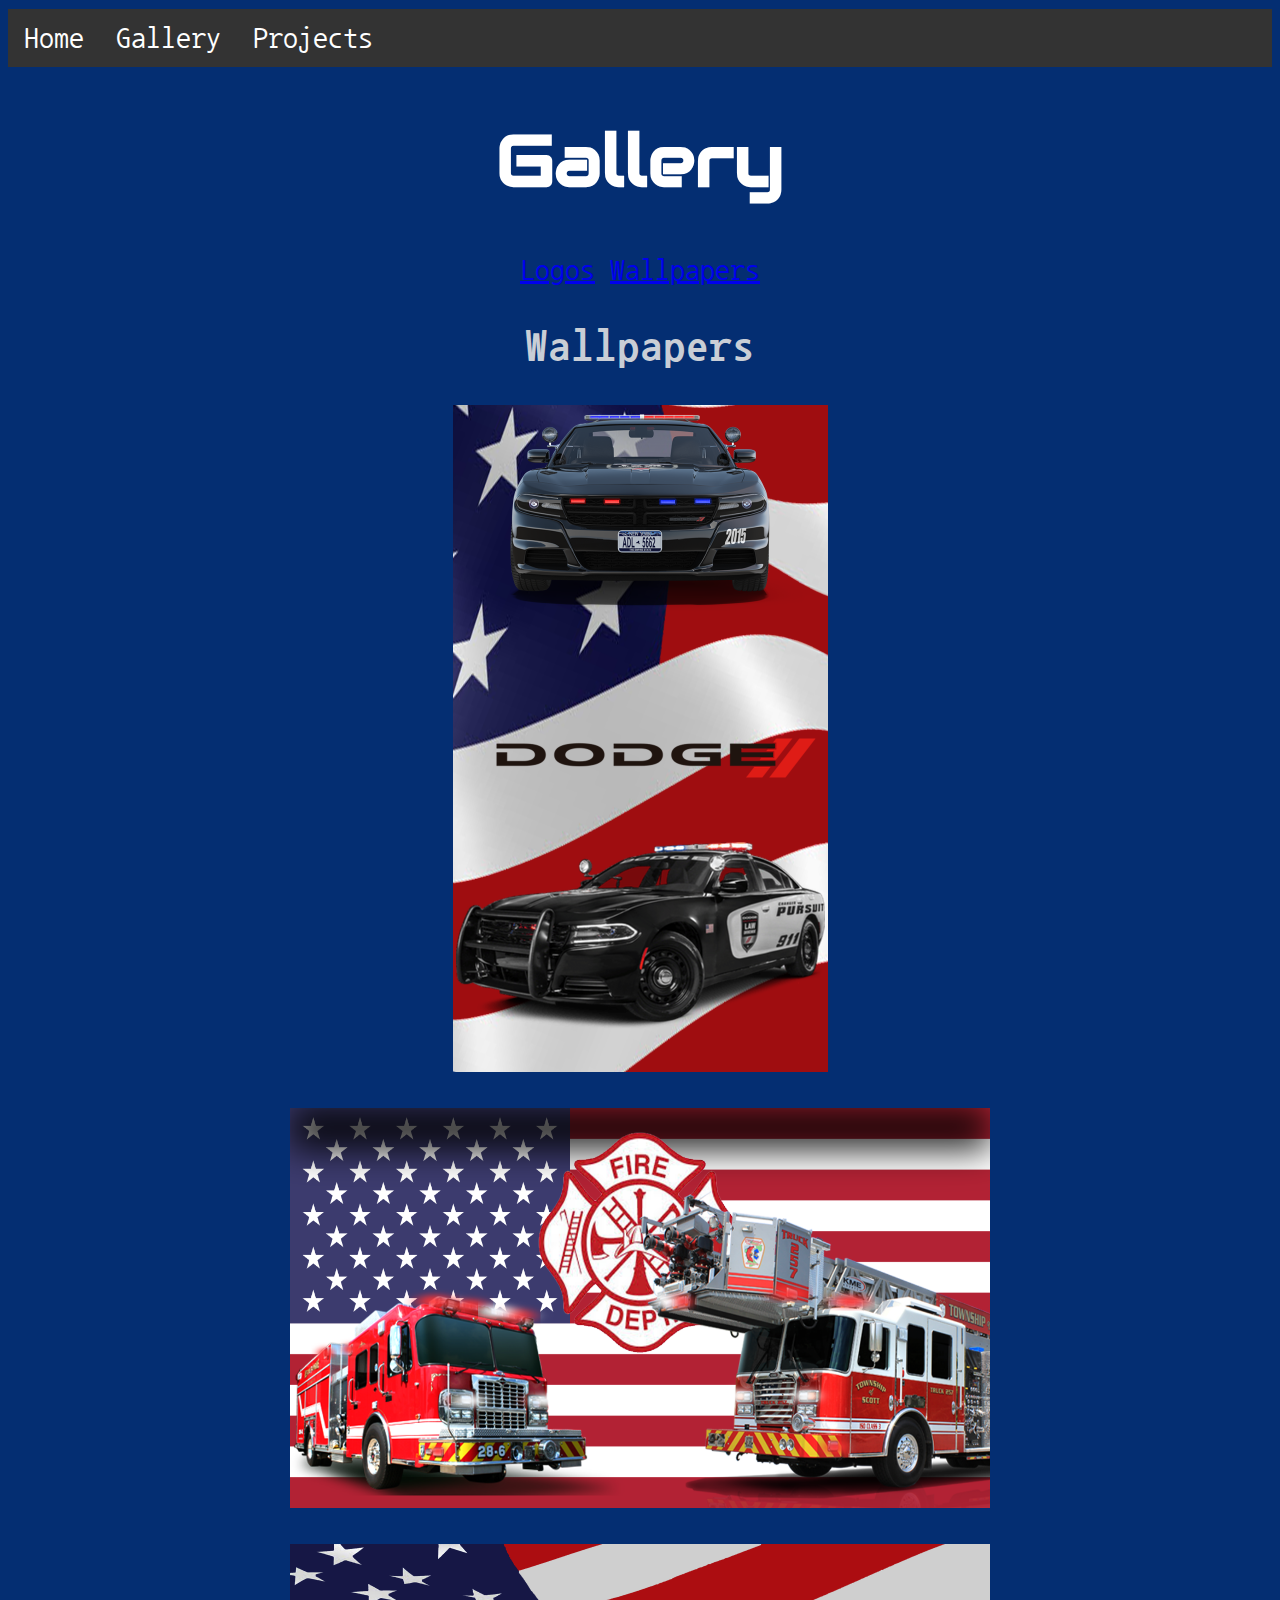
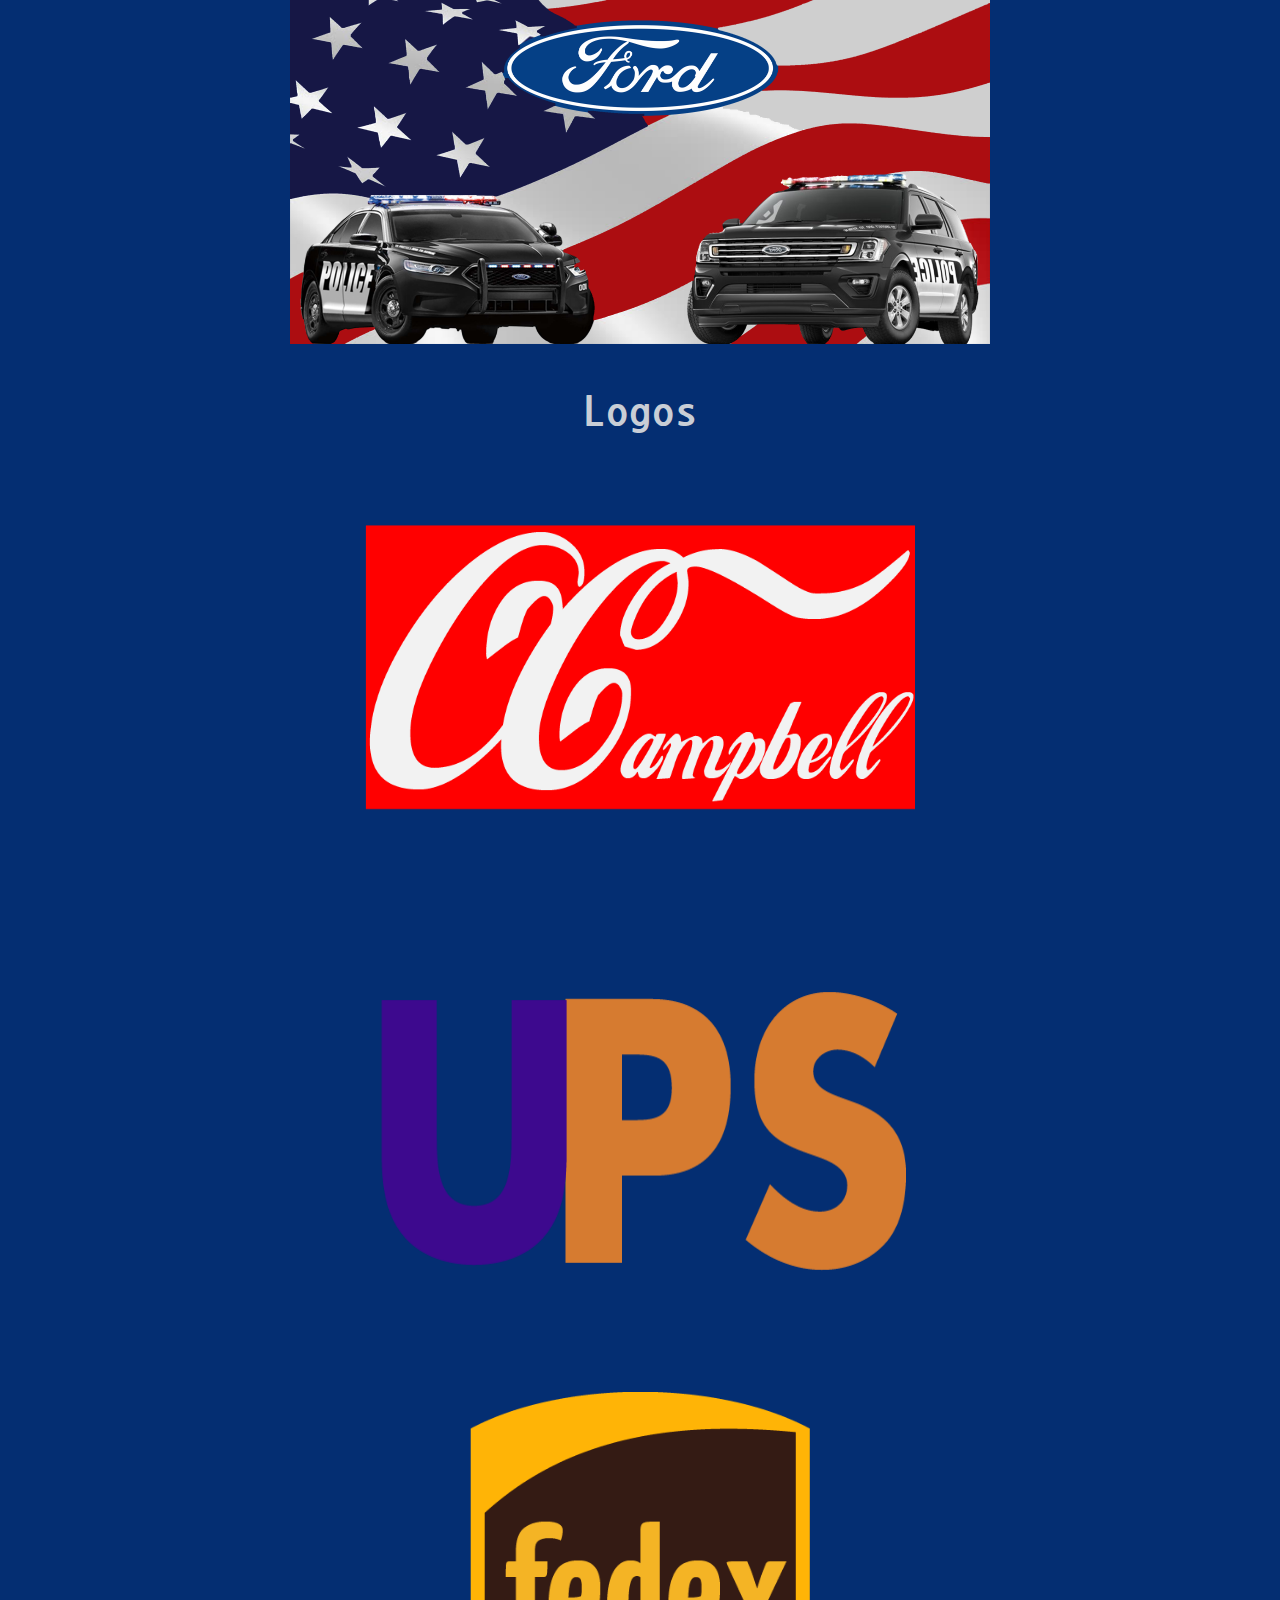
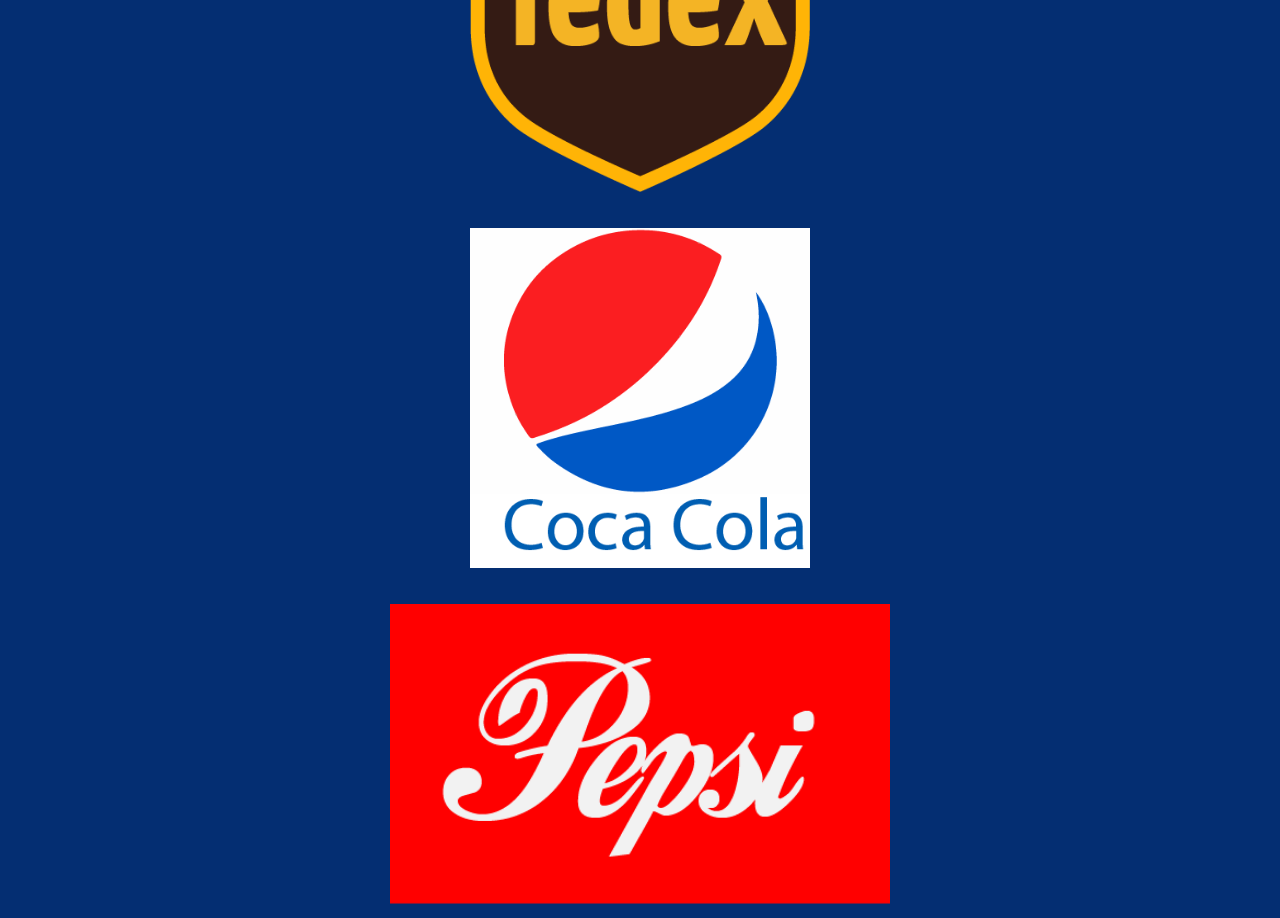
==== gallery.html @ 58cacffe "Created Initial website" ====
<!DOCTYPE html>
<html>
<head>
	<title>Gallery</title>
	<link href="https://fonts.googleapis.com/css?family=Audiowide" rel="stylesheet">
	<link rel="stylesheet" type="text/css" href="gallery.css">
</head>
<body>
	<link href="https://fonts.googleapis.com/css?family=Nanum+Gothic+Coding" rel="stylesheet">
	<ul>
			<li><a href="index.html">Home</a></li>
			<li><a href="gallery.html">Gallery</a></li>
			<li><a href="projects.html">Projects</a></li>

		</ul>
<h1>Gallery</h1>
<a href="#Logos">Logos</a>
<a href="#Wallpapers">Wallpapers</a>
	<div id="Wallpapers">
	<h2>Wallpapers</h2>
	</div>
<img src="Dodge.png" width="375" height="667">
<p></p>
<img src="TruckWallpaper.png" width="700" height="400">
<p></p>
<img src="FordWallpaper.png" width="700" height="400">
	<div id="Logos">
	<h2>Logos</h2>
	</div>
<img src="OllieCoke.png" width="550" height="450">
<p></p>
<img src="UPS.png" width="550" height="400">
<p></p>
<img src="FedexUPS.png" width="340" height="400">
<p></p>
<img src="PepsiCoke.png" width="340" height="340">
<p></p>
<img src="CokePepsi.png" width="500" height="300">



</html>
---- gallery.css ----
ul{
	list-style-type: none;
	margin: 0;
	padding: 0;
	overflow: hidden;
	background-color: #333;
	

}

li{
	float: left;
}

li a{ 
display: block;
color: white;
text-align: center;
padding: 14px 16px;
text-decoration: none;
 }

h1 {
	font-size: 72px;
	color: White;
	font-family: 'Audiowide', cursive;
	text-align: center;
}

body {
	text-align: center;
	background-color: #042e72;
	background-repeat: no-repeat; 
	background-size: 100%;
	color: #c9ced6;
	font-family: 'Nanum Gothic Coding', monospace;
	font-size: 30px;
	padding-top: 1px;


}
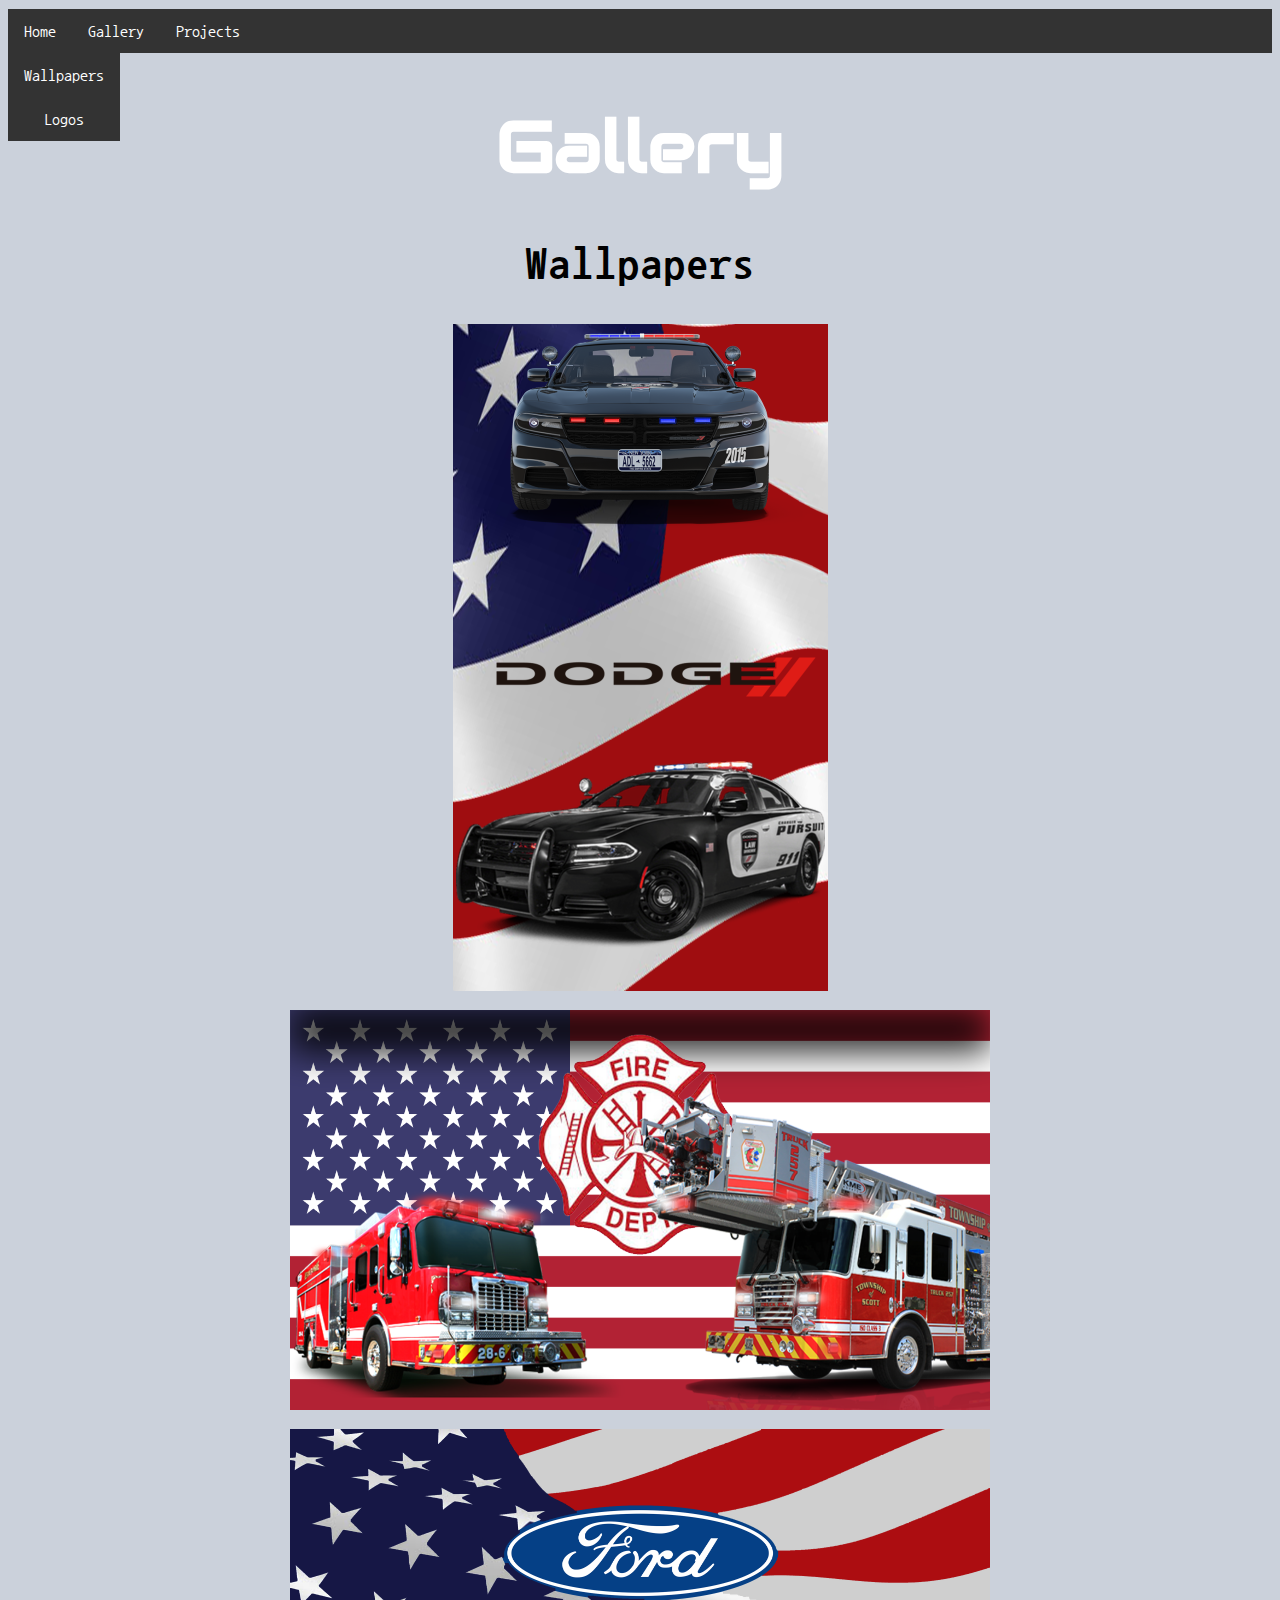
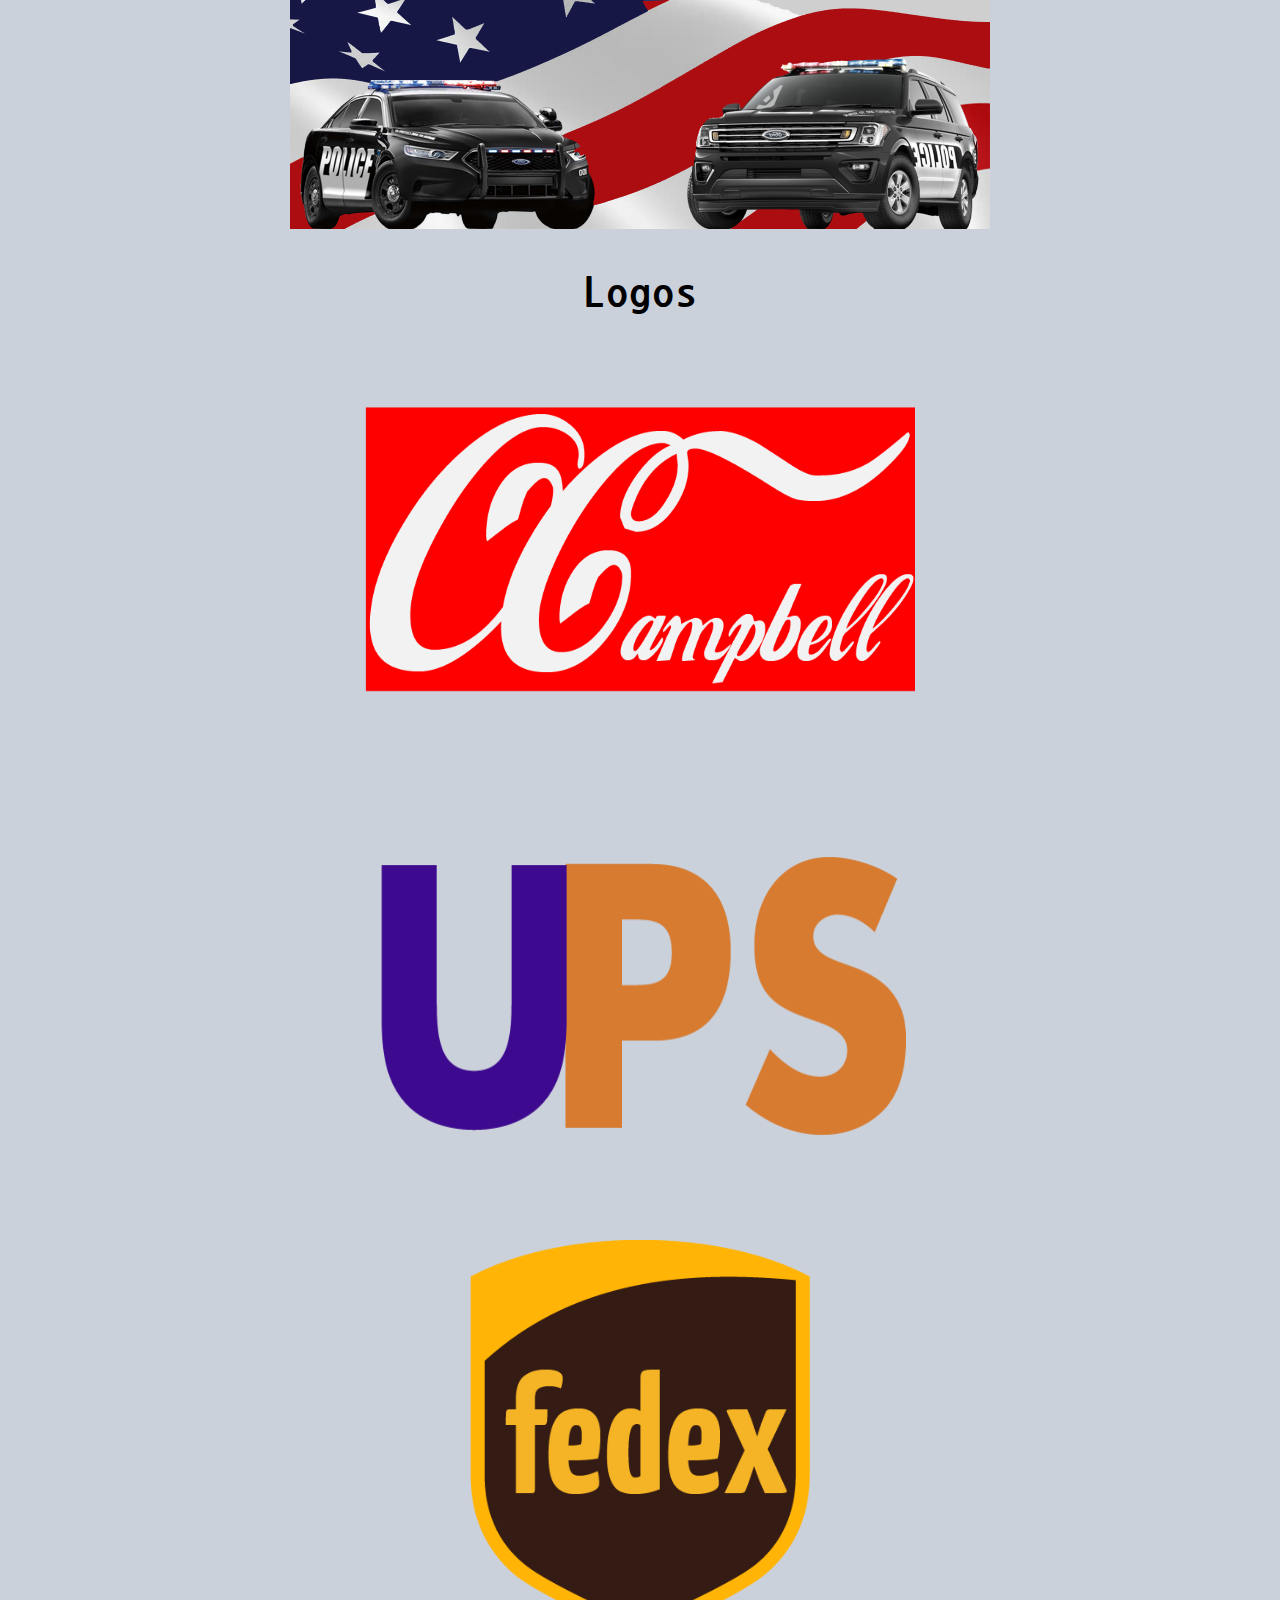
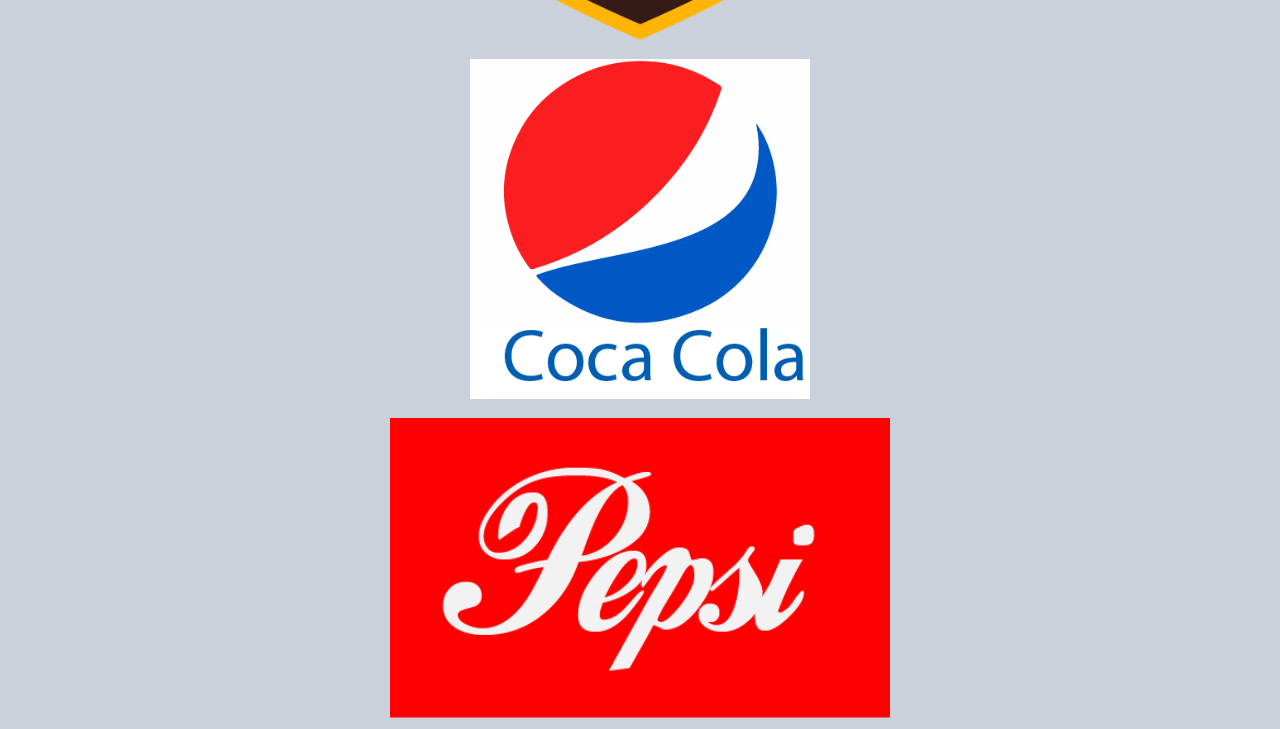
==== commit aefa2eb9: "Version 2" ====
--- a/gallery.html
+++ b/gallery.html
@@ -7,15 +7,21 @@
 </head>
 <body>
 	<link href="https://fonts.googleapis.com/css?family=Nanum+Gothic+Coding" rel="stylesheet">
+	<div id="navbar1">
 	<ul>
 			<li><a href="index.html">Home</a></li>
 			<li><a href="gallery.html">Gallery</a></li>
 			<li><a href="projects.html">Projects</a></li>
 
+	</ul>
+	</div>
+		<div id="navbar2">
+		<ul>
+			<li><a href="#Wallpapers">Wallpapers</a></li>
+			<li><a href="#Logos">Logos</a></li>
 		</ul>
+		</div>
 <h1>Gallery</h1>
-<a href="#Logos">Logos</a>
-<a href="#Wallpapers">Wallpapers</a>
 	<div id="Wallpapers">
 	<h2>Wallpapers</h2>
 	</div>
--- a/gallery.css
+++ b/gallery.css
@@ -1,3 +1,14 @@
+
+#navbar2 ul{
+	list-style-type: none;
+	margin: 0;
+	padding: 0;
+	overflow: hidden;
+	background-color: #333;
+	position: fixed;
+
+}
+
 ul{
 	list-style-type: none;
 	margin: 0;
@@ -8,7 +19,7 @@
 
 }
 
-li{
+#navbar1 li{
 	float: left;
 }
 
@@ -20,6 +31,7 @@
 text-decoration: none;
  }
 
+
 h1 {
 	font-size: 72px;
 	color: White;
@@ -29,14 +41,20 @@
 
 body {
 	text-align: center;
-	background-color: #042e72;
+	background-color: #cbd1db;
 	background-repeat: no-repeat; 
 	background-size: 100%;
-	color: #c9ced6;
+	color: #000000;
 	font-family: 'Nanum Gothic Coding', monospace;
-	font-size: 30px;
 	padding-top: 1px;
-
-
 }
 
+#Wallpapers {
+	font-size: 30px;
+	color: #000000;
+}
+
+#Logos {
+	font-size: 30px;
+	color: #000000;
+}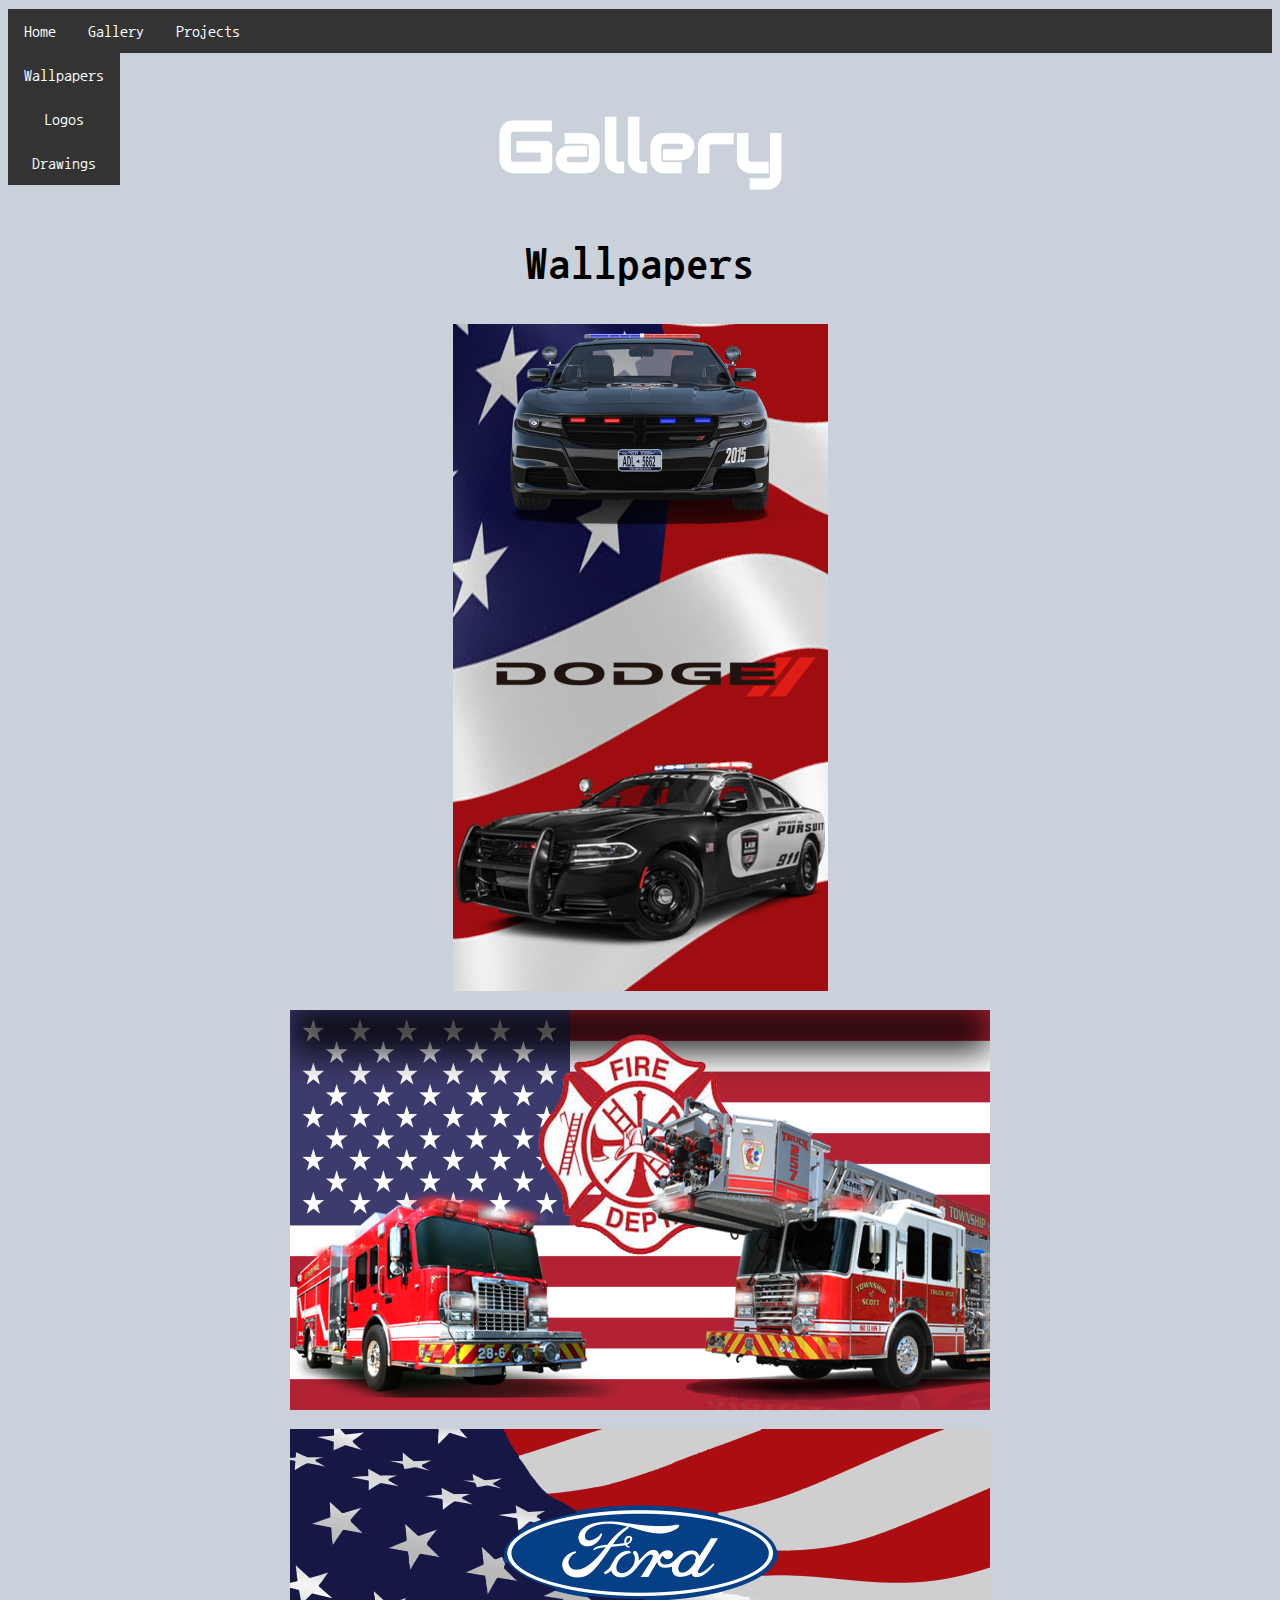
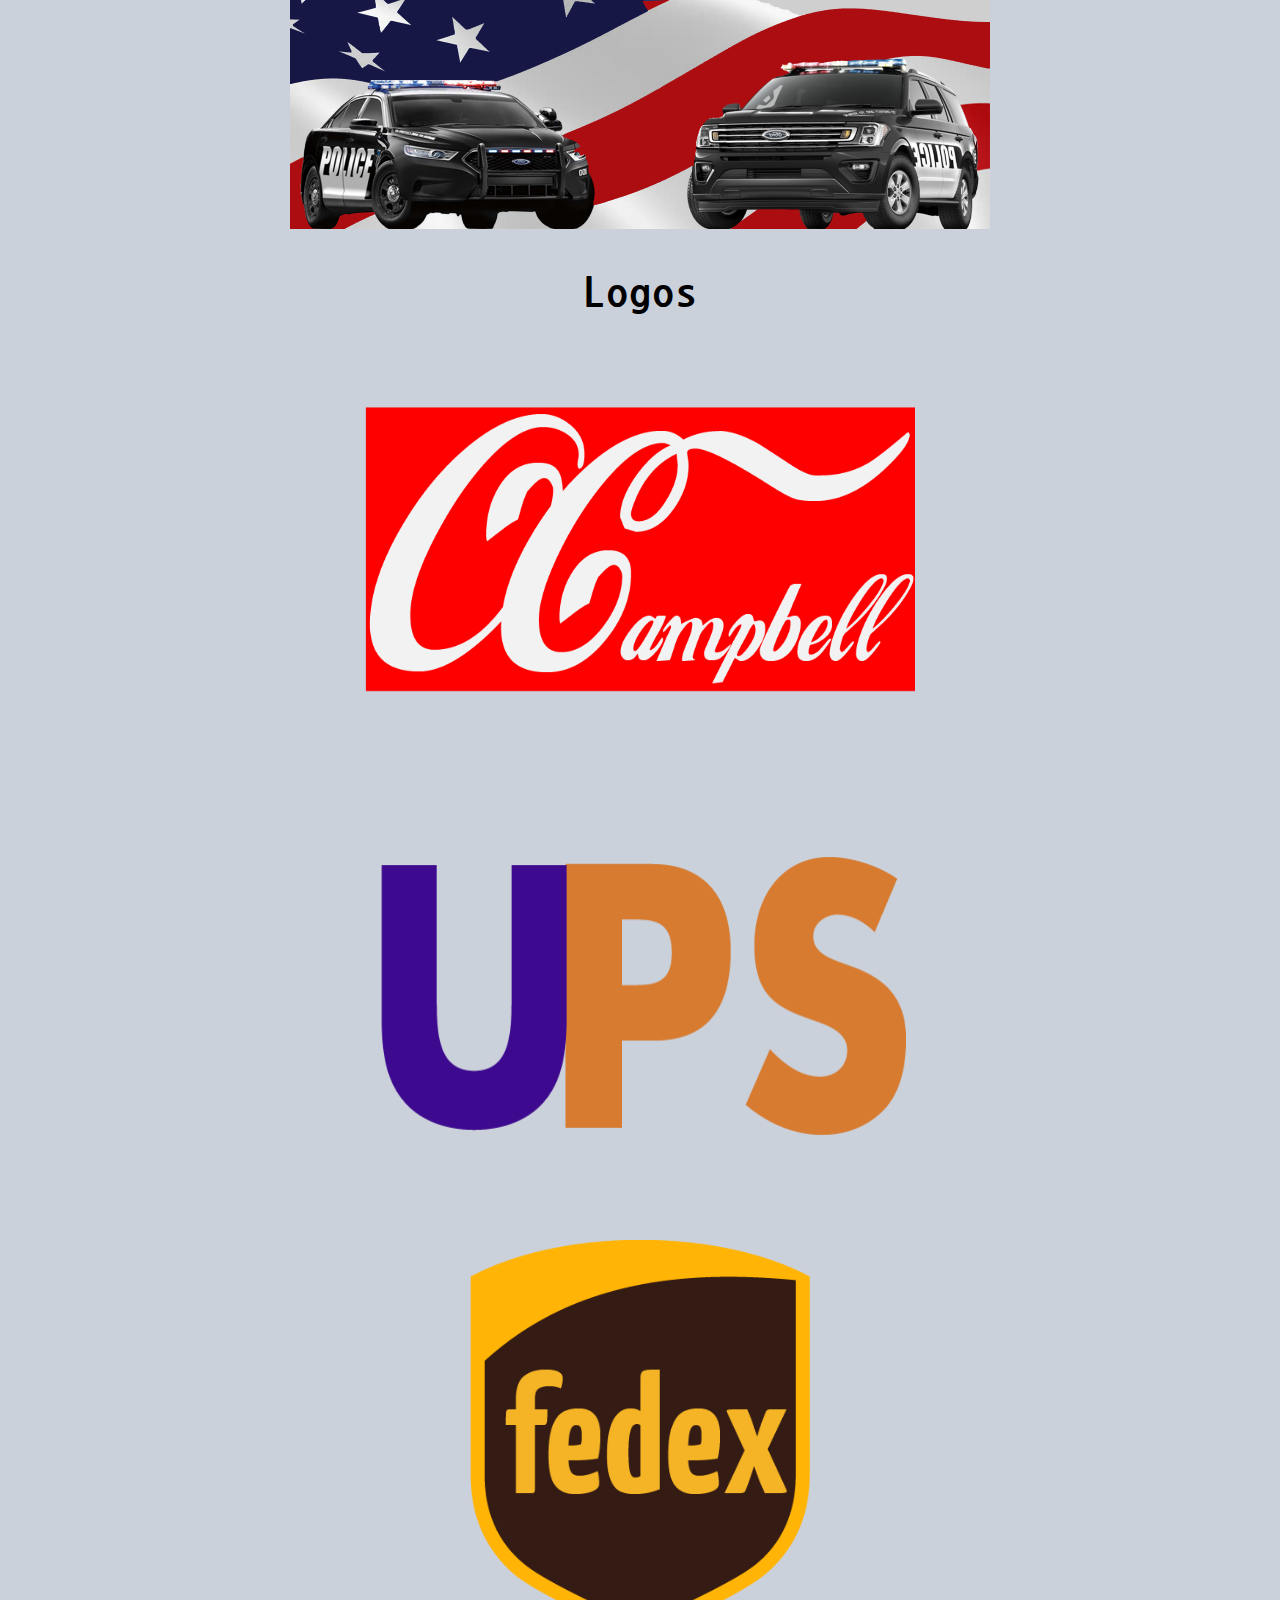
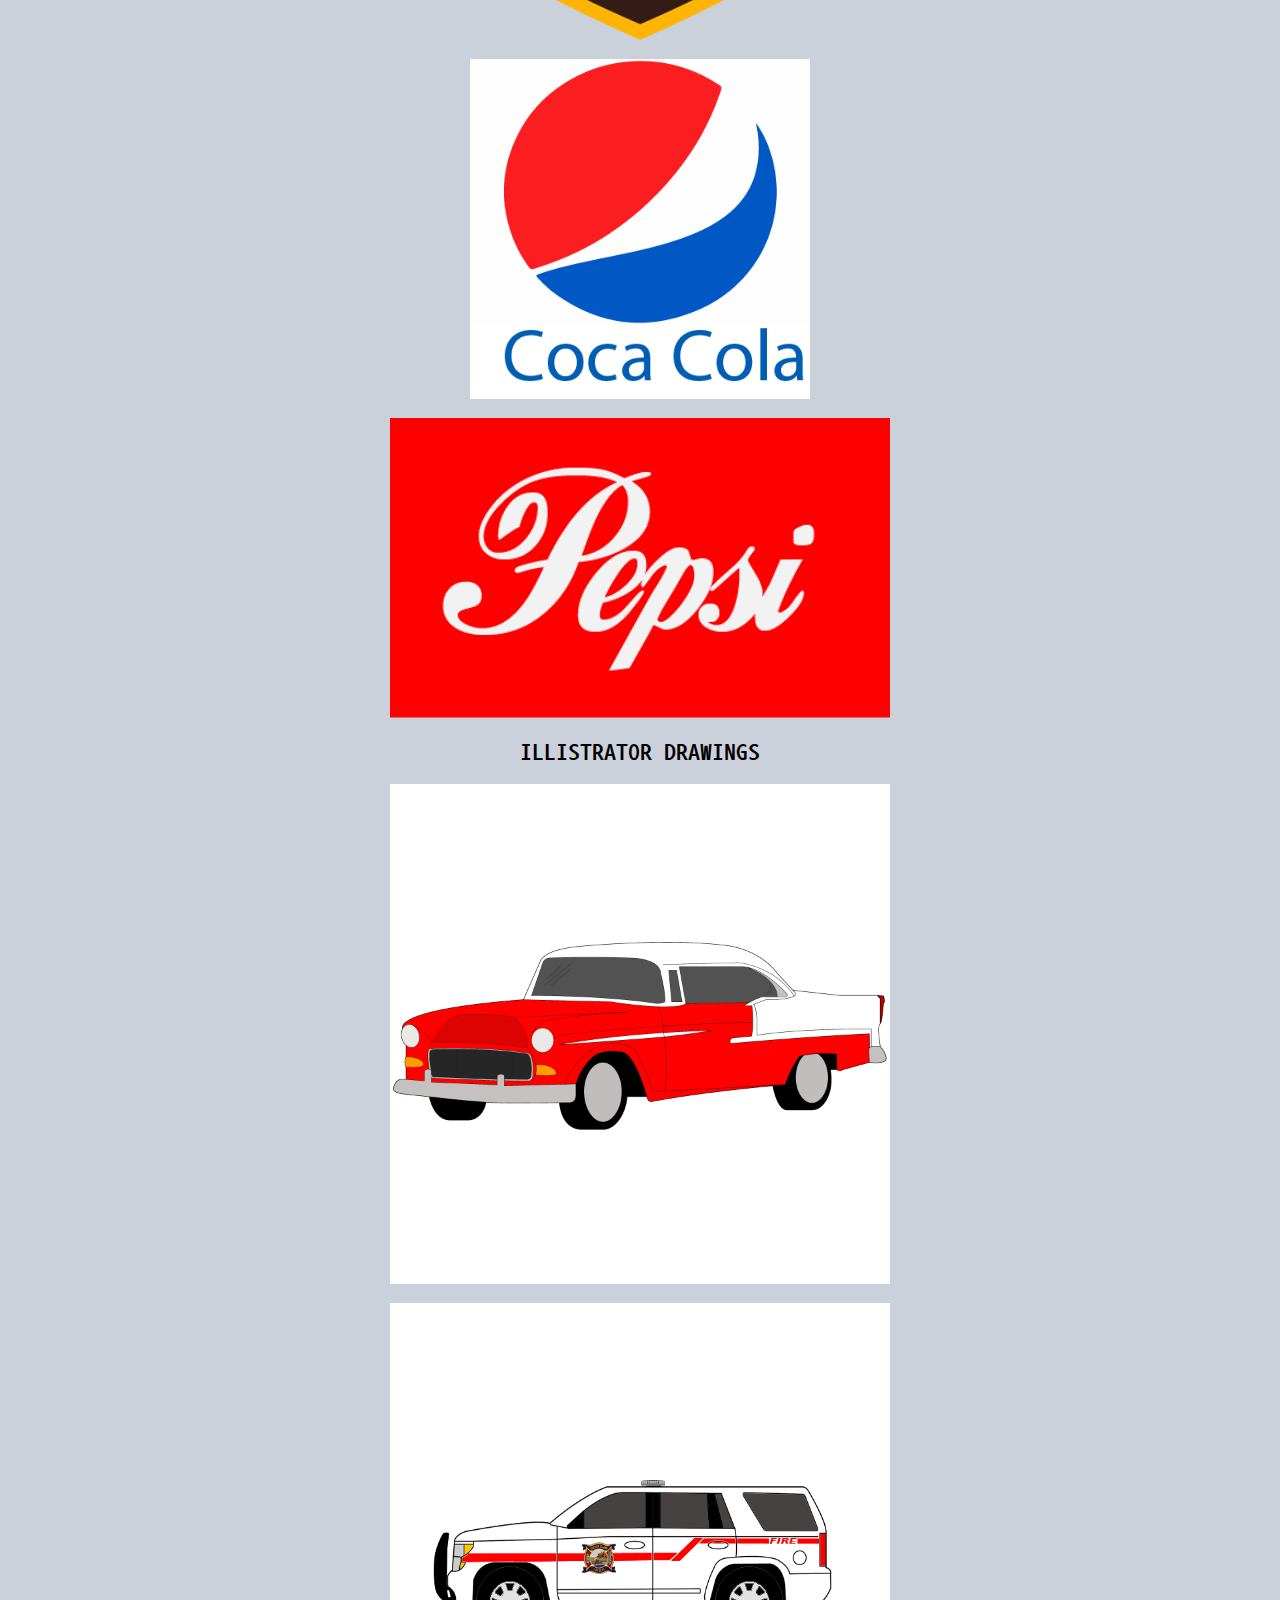
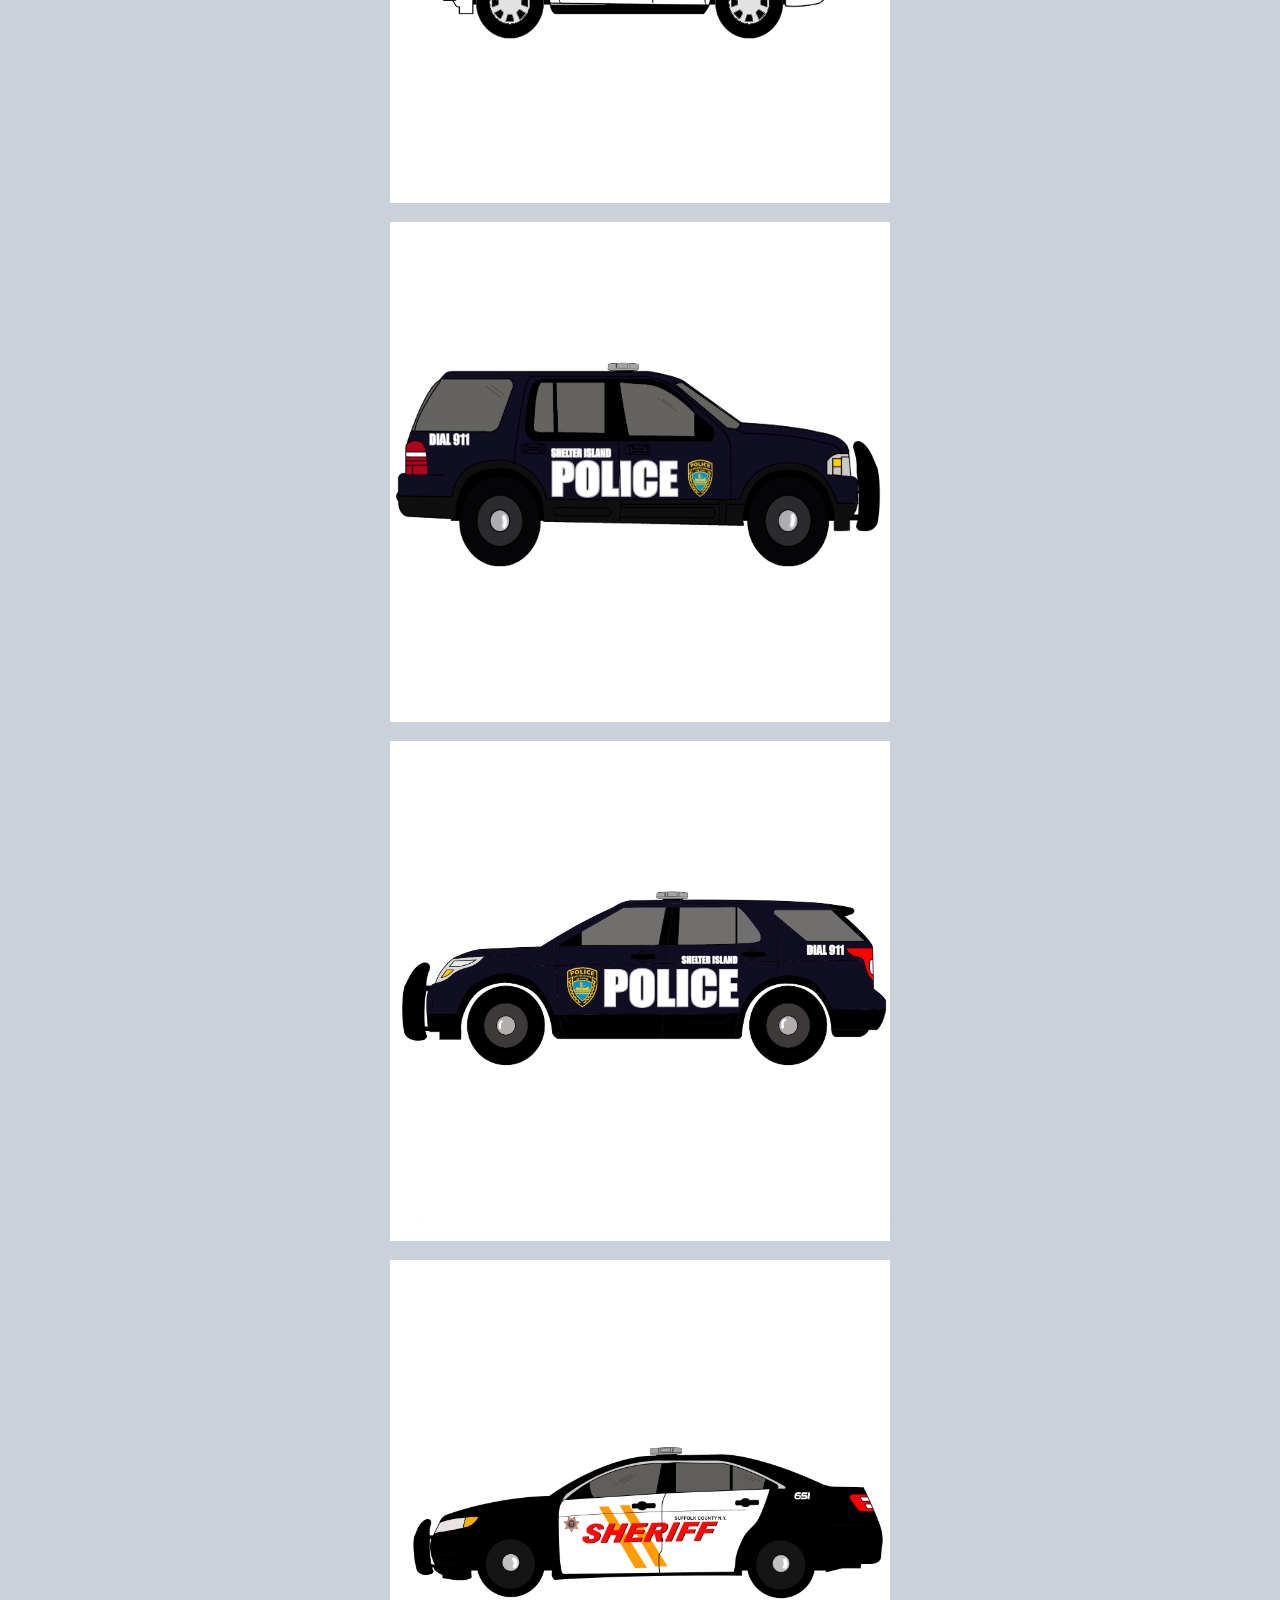
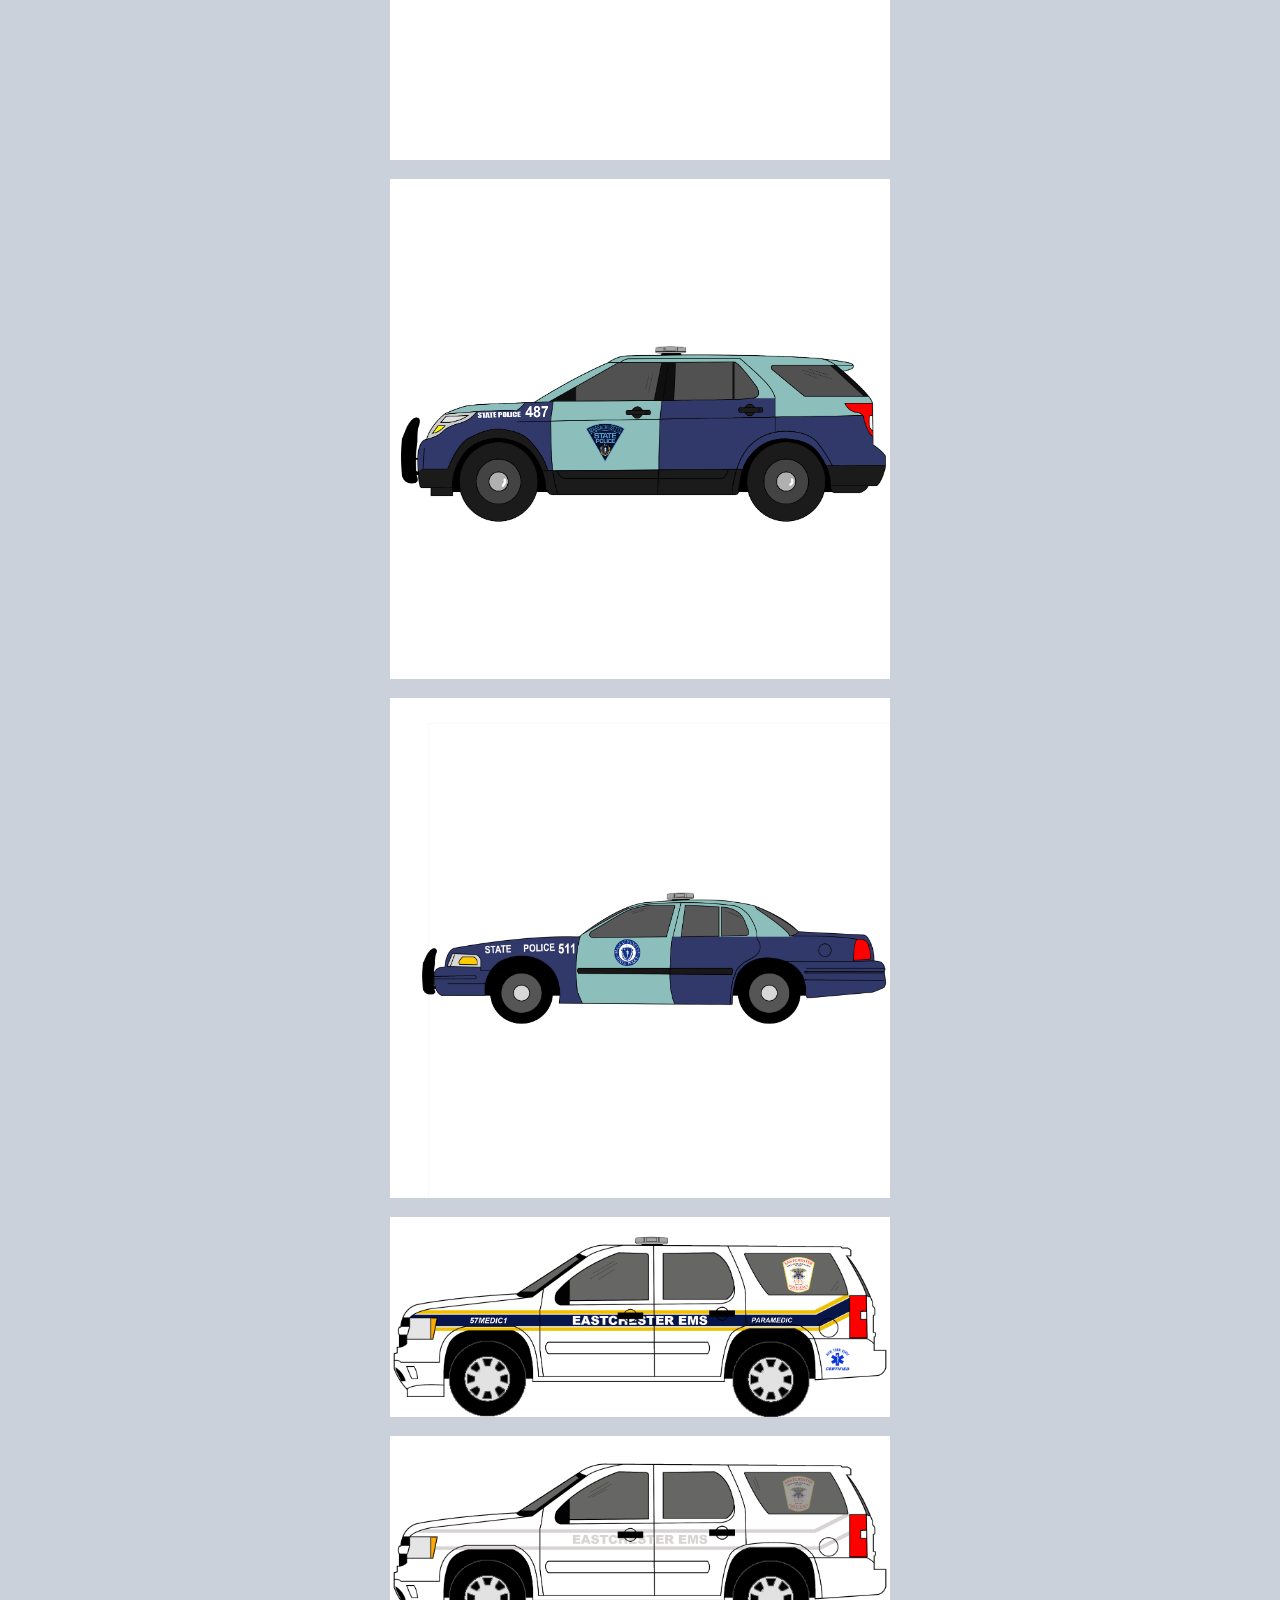
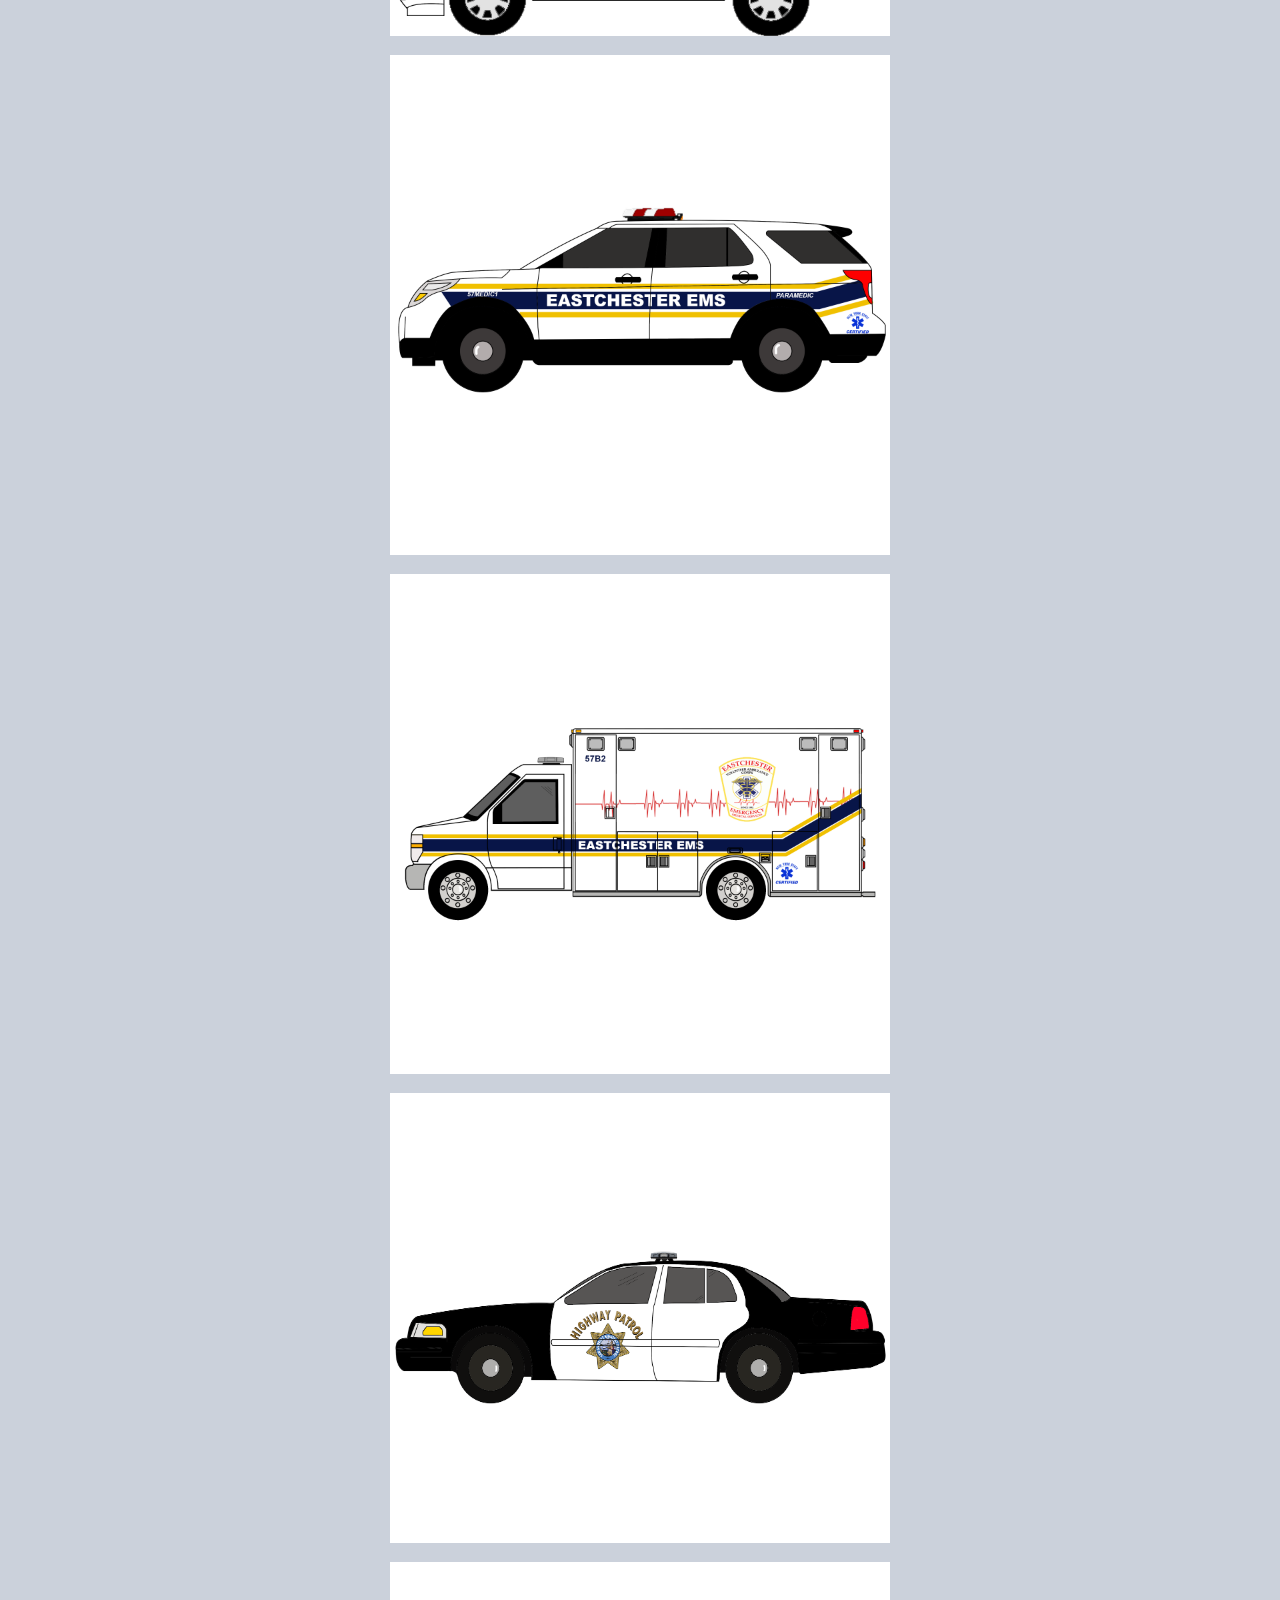
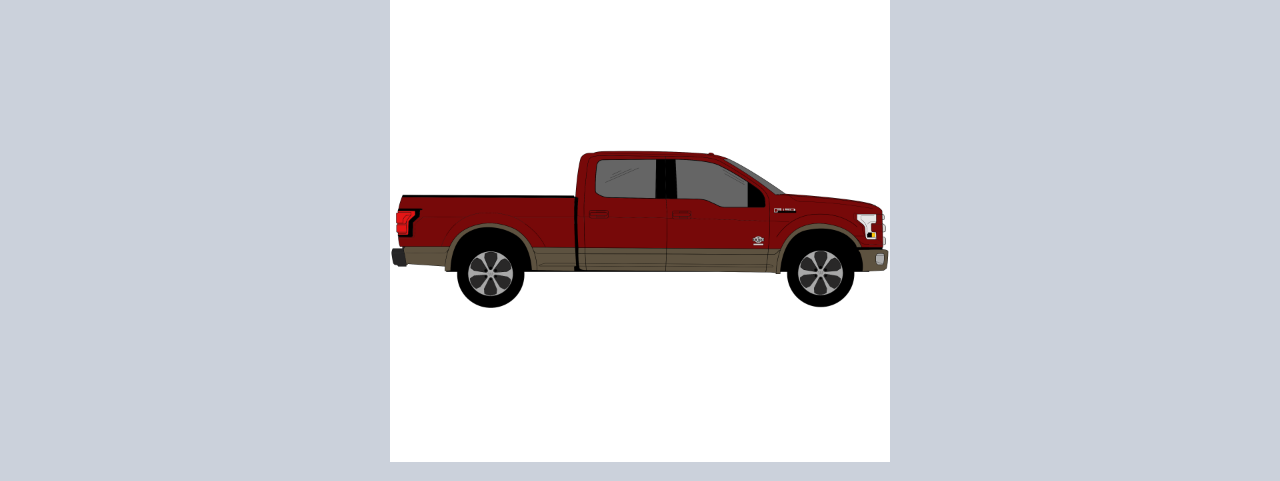
==== commit 5027c312: "Update" ====
--- a/gallery.html
+++ b/gallery.html
@@ -16,9 +16,11 @@
 	</ul>
 	</div>
 		<div id="navbar2">
+			
 		<ul>
 			<li><a href="#Wallpapers">Wallpapers</a></li>
 			<li><a href="#Logos">Logos</a></li>
+			<li><a href="#DRAWINGS">Drawings</a></li>
 		</ul>
 		</div>
 <h1>Gallery</h1>
@@ -42,6 +44,38 @@
 <img src="PepsiCoke.png" width="340" height="340">
 <p></p>
 <img src="CokePepsi.png" width="500" height="300">
+	<div id="DRAWINGS">
+	<h2>ILLISTRATOR DRAWINGS</h2>
+	</div>
+<p></p>
+<img src="Chevy210.png" width="500" height="500">
+<p></p>
+<img src="SIFDTahoe.png" width="500" height="500">
+<p></p>
+<img src="SIPDExpedition.png" width="500" height="500">
+<p></p>
+<img src="SIPDExplorer.png" width="500" height="500">
+<p></p>
+<img src="SCSOTaurus.png" width="500" height="500">
+<p></p>
+<img src="MASPExplorer.png" width="500" height="500">
+<p></p>
+<img src="MASPCrownVic.png" width="500" height="500">
+<p></p>
+<img src="Eastchester5705.png" width="500" height="200">
+<p></p>
+<img src="Eastchester5706.png" width="500" height="200">
+<p></p>
+<img src="Eastchester57M1.png" width="500" height="500">
+<p></p>
+<img src="EastchesterAmbulance.png" width="500" height="500">
+<p></p>
+<img src="CHPCrownVic.png" width="500" height="450">
+<p></p>
+<img src="KingRanch.png" width="500" height="500">
+<p></p>
+
+
 
 
 
--- a/gallery.css
+++ b/gallery.css
@@ -6,6 +6,7 @@
 	overflow: hidden;
 	background-color: #333;
 	position: fixed;
+	
 
 }
 
